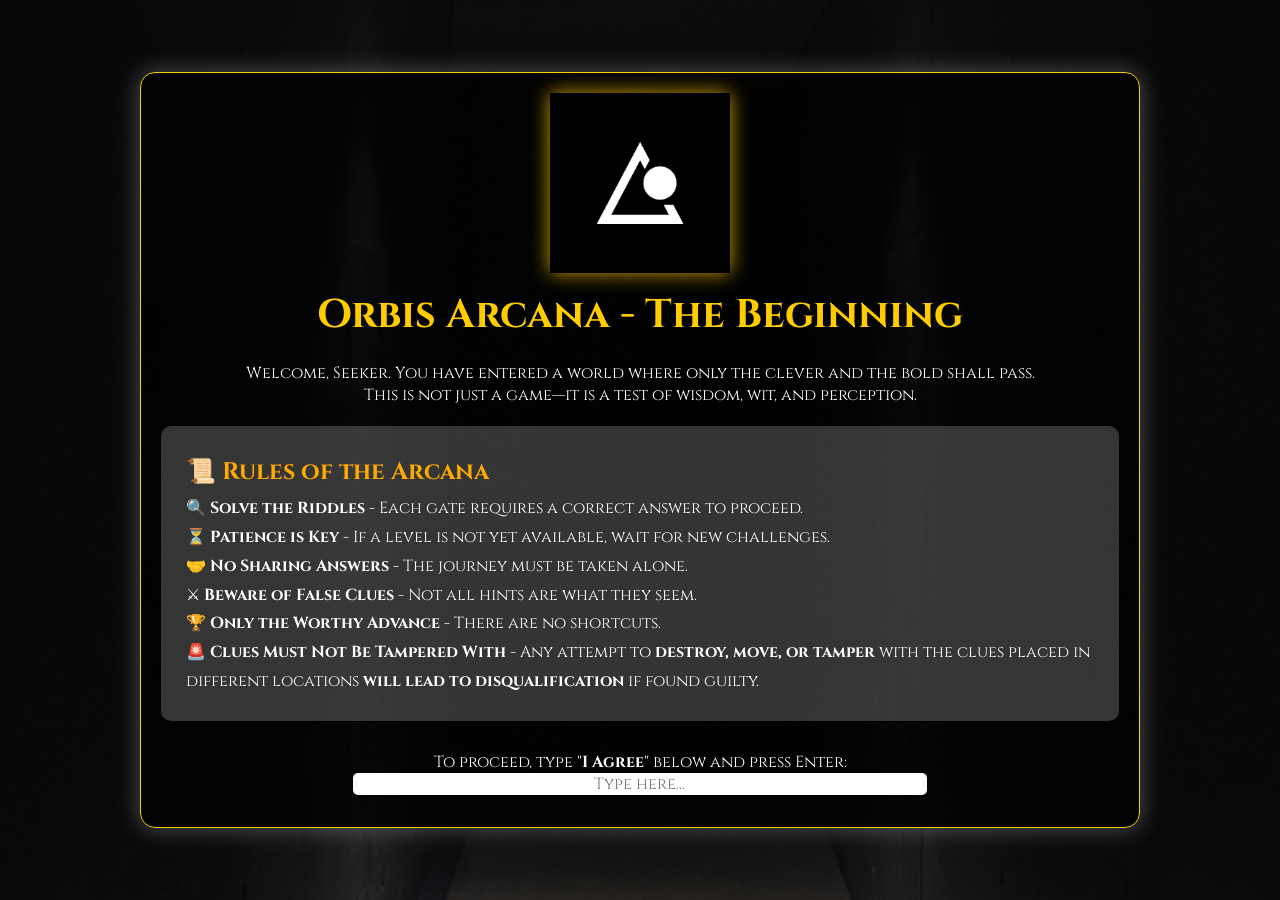
==== index.html @ 91f4390c "Add files via upload" ====
<!DOCTYPE html>
<html lang="en">
<head>
    <meta charset="UTF-8">
    <meta name="viewport" content="width=device-width, initial-scale=1.0">
    <title>Orbis Arcana - The Beginning</title>
    <link rel="stylesheet" href="styles.css">
    <style>
        body {
            font-family: 'Poppins', sans-serif;
            text-align: center;
            background: url('charlesdeluvio-pcZvxrAyYoQ-unsplash.jpg') no-repeat center center fixed;
            background-size: cover;
            color: #ffffff;
            padding: 20px;
            margin: 0;
        }
        #container {
            width: 90%;
            max-width: 1000px;
            margin: auto;
            background: rgba(0, 0, 0, 0.8);
            padding: 20px;
            border-radius: 15px;
            box-shadow: 0 0 25px rgba(255, 255, 255, 0.3);
        }
        h1 { font-size: 2.5em;
            margin-bottom: 20px;
            color: #ffcc00;
        }
        h2 {
            color: #ffaa00;
        }
        .rules {
            text-align: left;
            background: rgba(255, 255, 255, 0.2);
            padding: 25px;
            border-radius: 10px;
            margin-top: 20px;
            line-height: 1.8;
        }
        ul {
            list-style: none;
            padding: 0;
        }
        li { font-size: 1em;
        }
        .input-container {
            margin-top: 30px;
        }
        #agreeInput { font-size: 1em;
            width: 60%;
            text-align: center;
            border-radius: 5px;
            border: none;
            outline: none;
        }
        .start-button { font-size: 1.1em;
            padding: 12px 25px;
            border: none;
            border-radius: 8px;
            cursor: pointer;
            margin-top: 20px;
            transition: 0.3s;
            display: none;
        }
        .start-button:hover {
            background: #ffaa00;
            transform: scale(1.05);
        }
        .warning {
            color: red;
            margin-top: 12px;
            font-size: 1em;
        }
        .logo {
            width: 180px;
            height: auto;
            margin-bottom: 15px;
        }
    </style>
</head>
<body>
    <div id="container">
        <img src="Orbis Arcane.png" alt="Orbis Arcana Logo" class="logo">
        <h1>Orbis Arcana - The Beginning</h1>
        <p>Welcome, Seeker. You have entered a world where only the clever and the bold shall pass.</p>
        <p>This is not just a game—it is a test of wisdom, wit, and perception.</p>

        <div class="rules">
            <h2>📜 Rules of the Arcana</h2>
            <ul>
                <li>🔍 <b>Solve the Riddles</b> - Each gate requires a correct answer to proceed.</li>
                <li>⏳ <b>Patience is Key</b> - If a level is not yet available, wait for new challenges.</li>
                <li>🤝 <b>No Sharing Answers</b> - The journey must be taken alone.</li>
                <li>⚔ <b>Beware of False Clues</b> - Not all hints are what they seem.</li>
                <li>🏆 <b>Only the Worthy Advance</b> - There are no shortcuts.</li>
                <li>🚨 <b>Clues Must Not Be Tampered With</b> - Any attempt to <b>destroy, move, or tamper</b> with the clues placed in different locations <b>will lead to disqualification</b> if found guilty.</li>
            </ul>
        </div>

        <div class="input-container">
            <p>To proceed, type "<b>I Agree</b>" below and press Enter:</p>
            <input type="text" id="agreeInput" placeholder="Type here..." oninput="checkAgreement()">
            <p class="warning" id="warningText"></p>
        </div>

        <button class="start-button" id="startGame">🔑 Begin Your Journey</button>
    </div>

    <script>
        function checkAgreement() {
            const input = document.getElementById("agreeInput").value.trim().toLowerCase();
            const button = document.getElementById("startGame");
            const warningText = document.getElementById("warningText");

            if (input === "i agree") {
                button.style.display = "block";
                warningText.innerText = "";
            } else {
                button.style.display = "none";
                warningText.innerText = "You must type 'I Agree' exactly to continue.";
            }
        }

        document.getElementById("startGame").addEventListener("click", function() {
            localStorage.setItem("hasAgreed", "true");
            window.location.href = "firstgate.html";
        });
    </script>
</body>
</html>
---- styles.css ----
@import url('https://fonts.googleapis.com/css2?family=Cinzel:wght@400;700&family=Spectral:wght@300;500&display=swap');

* {
    margin: 0;
    padding: 0;
    box-sizing: border-box;
    font-family: 'Cinzel', serif;
}

/* 🔮 BACKGROUND */
body {
    background: url('charlesdeluvio-pcZvxrAyYoQ-unsplash.jpg') no-repeat center center fixed;
    background-size: cover;
    color: #e0e0e0;
    text-align: center;
    display: flex;
    align-items: center;
    justify-content: center;
    height: 100vh;
}

/* 🔹 MAIN CONTAINER */
#container {
    background: rgba(20, 20, 20, 0.9);
    padding: 30px;
    border-radius: 10px;
    width: 350px;
    box-shadow: 0 0 15px rgba(255, 204, 0, 0.3);
    border: 1px solid #ffcc00;
}

/* 🔥 BUTTON STYLES (Matches Register Page) */
.styled-button, .submit-button, .toggle-button {
    background: #222;
    color: #ffcc00;
    border: 1px solid #ffcc00;
    padding: 10px;
    font-size: 16px;
    cursor: pointer;
    border-radius: 8px;
    transition: all 0.3s ease-in-out;
    width: 100%;
    margin-top: 10px;
}

.styled-button:hover, .submit-button:hover, .toggle-button:hover {
    background: #ffcc00;
    color: black;
}

/* 🔹 INPUT FIELDS */
.input-field {
    width: 80%;
    padding: 10px;
    margin: 10px 0;
    border: 2px solid #ffcc00;
    border-radius: 8px;
    font-size: 16px;
    background: rgba(30, 30, 30, 0.9);
    color: #ffcc00;
    text-align: center;
}

/* 🔹 LOGO */
.logo {
    width: 100px;
    margin: 0 auto 15px auto;
    display: block;
    filter: drop-shadow(0px 0px 10px rgba(255, 204, 0, 0.8));
}

/* 🔹 PAGE TITLE */
.title {
    color: #ffcc00;
    font-size: 20px;
    font-weight: 700;
    margin-bottom: 15px;
}

/* 🔹 LEADERBOARD & ANNOUNCEMENTS */
#leaderboard, #announcements {
    margin-top: 15px;
    background: rgba(0, 0, 0, 0.8);
    padding: 12px;
    border-radius: 5px;
    text-align: left;
    display: none;
    box-shadow: 0 0 12px rgba(255, 204, 0, 0.3);
}

#leaderboard ol {
    list-style-type: decimal;
    padding-left: 20px;
}

#leaderboard li {
    font-size: 14px;
    padding: 5px 0;
}

/* 🔹 HIDE ANNOUNCEMENTS & LEADERBOARD INITIALLY */
.hidden {
    display: block;
}

#announcements {
    display: block !important;
    color: white; /* Adjust color if needed */
}
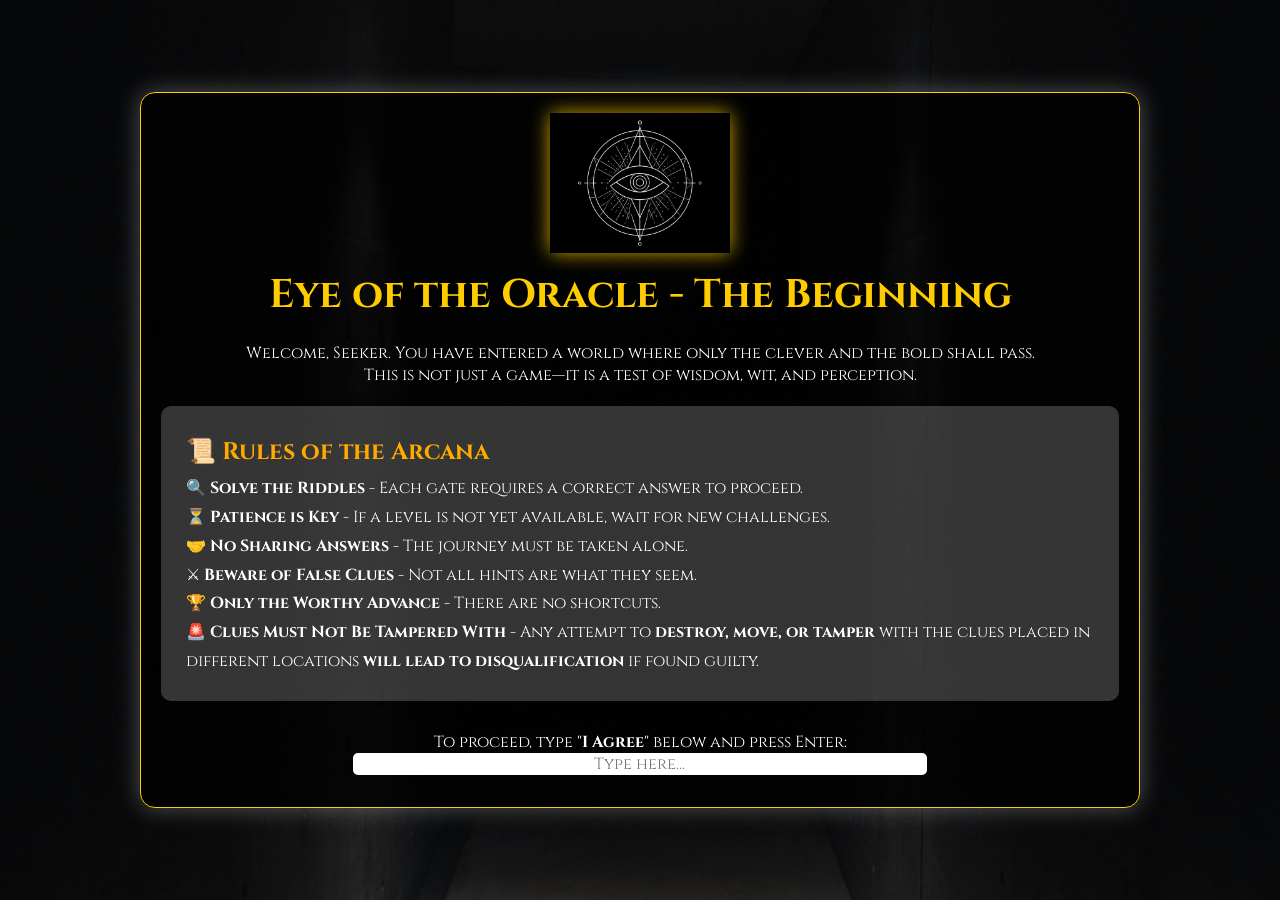
==== commit f711dec7: "Update index.html" ====
--- a/index.html
+++ b/index.html
@@ -3,7 +3,7 @@
 <head>
     <meta charset="UTF-8">
     <meta name="viewport" content="width=device-width, initial-scale=1.0">
-    <title>Orbis Arcana - The Beginning</title>
+    <title>Eye of the Oracle - The Beginning</title>
     <link rel="stylesheet" href="styles.css">
     <style>
         body {
@@ -83,7 +83,7 @@
 <body>
     <div id="container">
         <img src="Orbis Arcane.png" alt="Orbis Arcana Logo" class="logo">
-        <h1>Orbis Arcana - The Beginning</h1>
+        <h1>Eye of the Oracle - The Beginning</h1>
         <p>Welcome, Seeker. You have entered a world where only the clever and the bold shall pass.</p>
         <p>This is not just a game—it is a test of wisdom, wit, and perception.</p>
 
@@ -125,7 +125,7 @@
 
         document.getElementById("startGame").addEventListener("click", function() {
             localStorage.setItem("hasAgreed", "true");
-            window.location.href = "firstgate.html";
+            window.location.href = "register.html";
         });
     </script>
 </body>
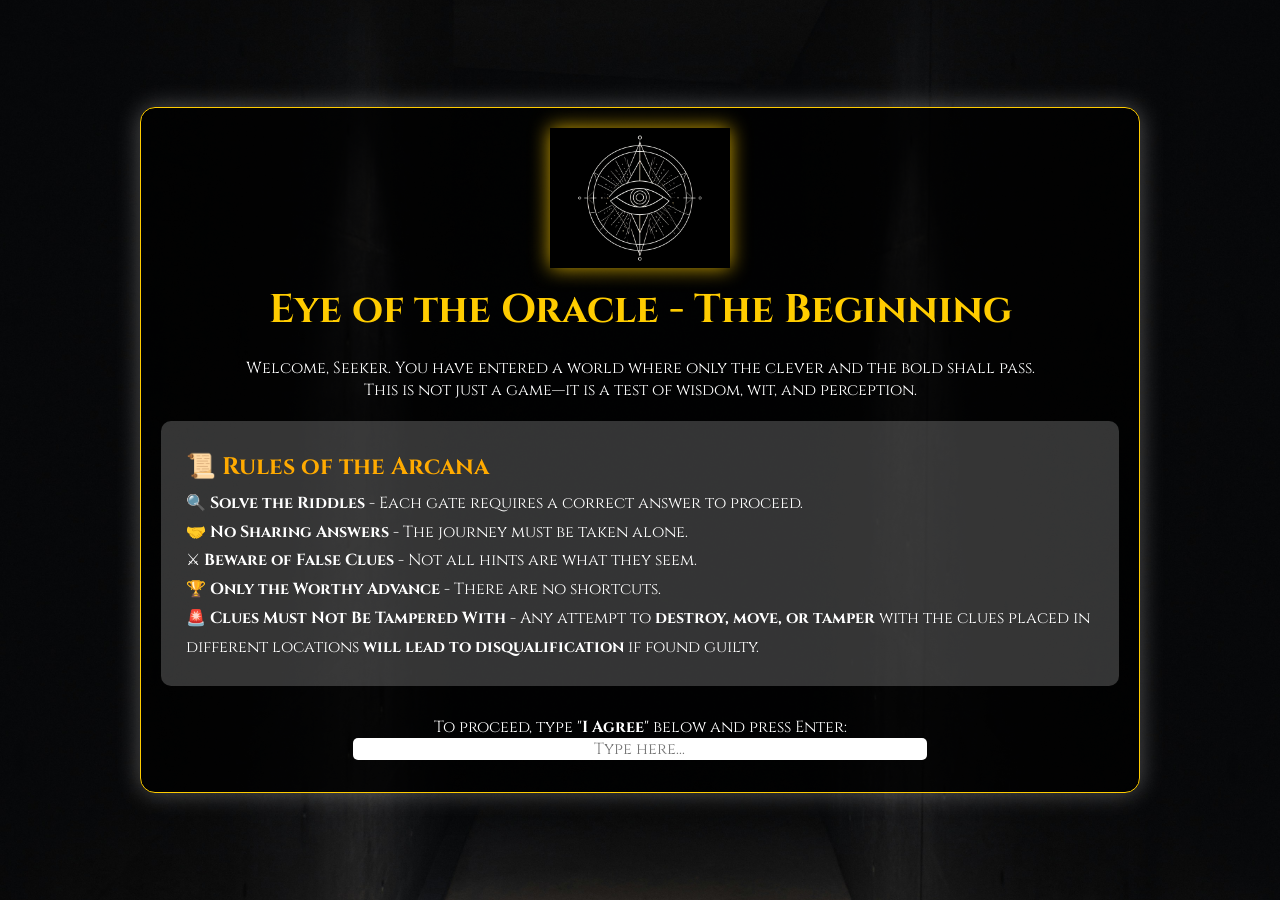
==== commit 5600ed64: "Update index.html" ====
--- a/index.html
+++ b/index.html
@@ -91,7 +91,6 @@
             <h2>📜 Rules of the Arcana</h2>
             <ul>
                 <li>🔍 <b>Solve the Riddles</b> - Each gate requires a correct answer to proceed.</li>
-                <li>⏳ <b>Patience is Key</b> - If a level is not yet available, wait for new challenges.</li>
                 <li>🤝 <b>No Sharing Answers</b> - The journey must be taken alone.</li>
                 <li>⚔ <b>Beware of False Clues</b> - Not all hints are what they seem.</li>
                 <li>🏆 <b>Only the Worthy Advance</b> - There are no shortcuts.</li>
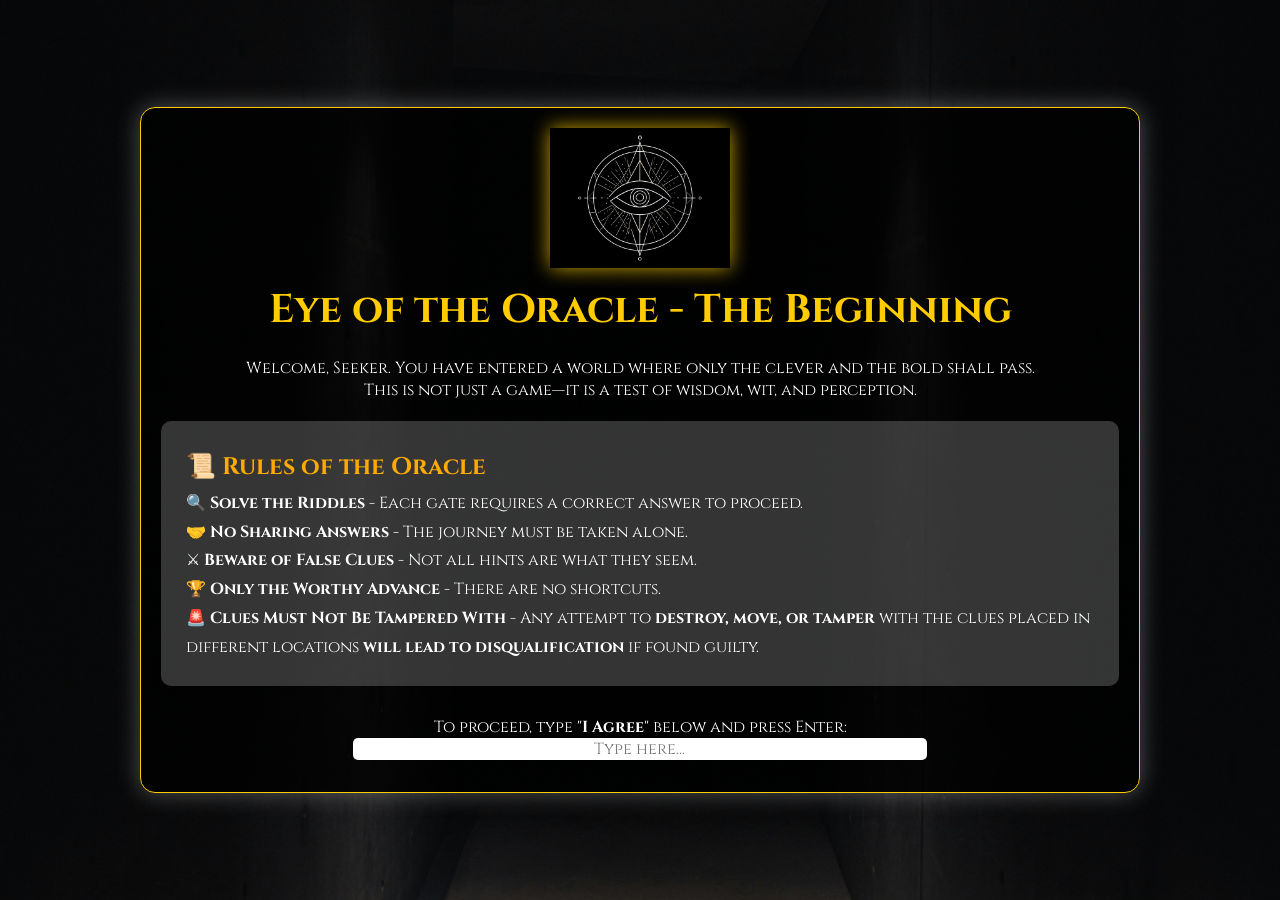
==== commit f76b01a7: "Update index.html" ====
--- a/index.html
+++ b/index.html
@@ -88,7 +88,7 @@
         <p>This is not just a game—it is a test of wisdom, wit, and perception.</p>
 
         <div class="rules">
-            <h2>📜 Rules of the Arcana</h2>
+            <h2>📜 Rules of the Oracle</h2>
             <ul>
                 <li>🔍 <b>Solve the Riddles</b> - Each gate requires a correct answer to proceed.</li>
                 <li>🤝 <b>No Sharing Answers</b> - The journey must be taken alone.</li>
@@ -127,5 +127,19 @@
             window.location.href = "register.html";
         });
     </script>
+    <audio id="bg-audio" autoplay loop>
+  <source src="sounds/thrill-bg.mp3" type="audio/mpeg">
+  Your browser does not support the audio element.
+</audio>
+
+<script>
+  // Ensure the audio plays after a user interaction (bypasses Chrome autoplay block)
+  document.addEventListener('click', function () {
+    const audio = document.getElementById('bg-audio');
+    if (audio.paused) {
+      audio.play().catch((e) => console.log('Autoplay blocked:', e));
+    }
+  });
+</script>
 </body>
 </html>
